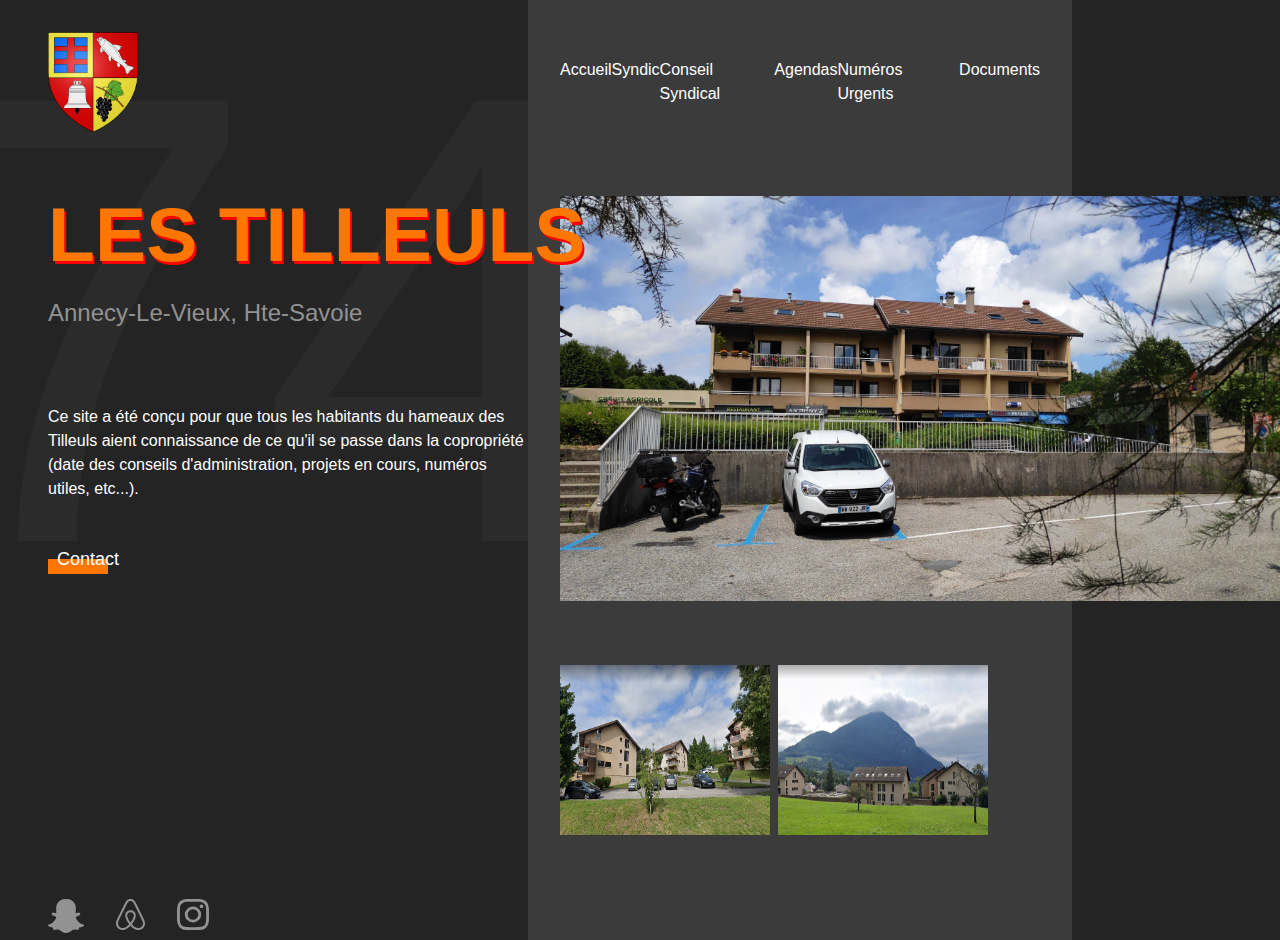
==== index.html @ bd2a00e4 "First commit" ====
<!DOCTYPE html>
<html lang="en">

<head>
    <meta charset="UTF-8">
    <meta name="viewport" content="width=device-width, initial-scale=1.0">
    <title>Accueil</title>
    <link rel="stylesheet" href="css/styles.css">
</head>

<body>

    <div class="main-grid">
        <header>
            <img class="logo" src="img/Blason.png" width="90" height="100" alt="The Box">
            <nav class="nav">
                <a href="#" class="nav__link">Accueil</a>
                <a href="syndic.html" class="nav__link">Syndic</a>
                <a href="conseilsyndical.html" class="nav__link">Conseil Syndical</a>
                <a href="agendas.html" class="nav__link">Agendas</a>
                <a href="numurgents.html" class="nav__link">Numéros urgents</a>
                <a href="documents.html" class="nav__link">Documents</a>                                
            </nav>
        </header>

        <main>
            <h1 class="title">Les Tilleuls</h1>
            <p class="location">Annecy-Le-Vieux, Hte-Savoie</p>
            <img src="img/IMG_31.jpg" alt="" class="primary-image">
            <div class="secondary-images">
                <img src="img/petite1.png" width="210" height="170" alt="" class="secondary-image">
                <img src="img/petite2.png" width="210" height="170" alt="" class="secondary-image">
            </div>
            <p class="description">Ce site a été conçu pour que tous les habitants du hameaux des Tilleuls aient connaissance de ce qu'il se passe dans la copropriété (date des conseils d'administration, projets en cours, numéros utiles, etc...).</p>
            <button class="btn">Contact</button>
        </main>

        <footer>
            <div class="social-links">
                <a href="#" class="social-link" aria-label="snapchat">
                    <img src="img/snapchat-ghost.svg" alt="snapchat" class="social-img">
                </a>
                <a href="#" class="social-link" aria-label="airbnb">
                    <img src="img/airbnb.svg" alt="airbnb" class="social-img">
                </a>
                <a href="#" class="social-link" aria-label="instagram">
                    <img src="img/instagram.svg" alt="instagram" class="social-img">
                </a>
            </div>
        </footer>
    </div>

</body>

</html>
---- css/styles.css ----
*,
*::before,
*::after {
  box-sizing: border-box;
}

:root {
  --clr-icons: #929292;
  --clr-text: #fff;
  --clr-bg-dark: #242424;
  --clr-bg-light: #3b3b3b;
  --clr-accent: #ff7600;
}

body {
  margin: 1em;
  background-color: var(--clr-bg-dark);
  color: var(--clr-text);
  line-height: 1.5;
  font-family: sans-serif;
}

img {
  max-width: 100%;
}

.btn {
  cursor: pointer;
  display: inline-block;
  border: 0;
  background: transparent;
  color: var(--clr-text);
  font-size: 1.125rem;
  padding: 0.5em;
  position: relative;
  align-self: start;
  justify-self: start;
}

.btn::after {
  content: "";
  position: absolute;
  background: var(--clr-accent);
  height: 0.85em;
  width: 75%;
  left: 0;
  top: 50%;
  z-index: -1;
  transition: transform 175ms cubic-bezier(0.91, 0, 0.55, 1.64);
  transform-origin: bottom left;
}

.btn:hover::after,
.btn:focus::after {
  transform: scale(1.35, 1.85);
}

.title {
  color: var(--clr-accent);
  text-transform: uppercase;
  margin: 0;
  line-height: 1;
  font-size: clamp(1rem, 6vw, 7rem);
  text-shadow: 2px 3px red;
}

.location {
  color: var(--clr-icons);
  margin: 0;
  font-size: 1.5rem;
  margin-bottom: 1.5em;
}

header {
  display: flex;
  align-items: center;
  margin: 2em 0;
}

.nav {
  flex-grow: 1;
  display: flex;
  justify-content: space-around;
}

.nav__link {
  color: var(--clr-text);
  text-transform: capitalize;
  text-decoration: none;
}

.nav__link:hover,
.nav__link:focus {
  color: var(--clr-accent);
}

.secondary-images {
  display: flex;
  gap: 0.5em;
}

footer {
  margin-top: 2em;
}

.social-links {
  display: flex;
  gap: 2em;
}

.social-link:hover,
.social-link:focus {
  opacity: 0.5;
}

@media (min-width: 800px) {
  body {
    margin: 0;
  }

  .main-grid {
    display: grid;
    grid-template-columns:
      minmax(1em, 1fr)
      minmax(15rem, 35rem)
      minmax(15rem, 35rem)
      minmax(5rem, 10rem)
      minmax(1em, 1fr);
    gap: 2em;
    position: relative;
  }

  header {
    grid-column: 2 / 5;
    display: grid;
    grid-template-columns: subgrid;
  }

  .nav {
    grid-column: 2 / 5;
  }

  main {
    grid-column: 2 / -1;
    display: grid;
    grid-template-columns: subgrid;
    grid-auto-rows: min-content;
    grid-auto-flow: dense;
  }

  main::after {
    content: "";
    position: absolute;
    background-color: var(--clr-bg-light);
    top: 0;
    bottom: 0;
    left: -2em;
    right: -2em;
    grid-column: 3 / 5;
    z-index: -10;
  }

  .title {
    grid-column: 1 / 3;
    grid-row: 1;
  }

  .location,
  .description {
    grid-column: 1 / 2;
  }

  .description::after {
    content: "74";
    font-size: 50vw;
    position: absolute;
    opacity: 0.03;
    z-index: -100;
    line-height: 1;
    /*     grid-column: 1 / 3; */
    left: -0.15em;
    top: 0;
  }

  .primary-image {
    grid-column: 2 / -1;
    grid-row: 1 / span 4;
    z-index: -1;
    height: 100%;
    max-height: 500px;
    width: min(100%, 1000px);
    object-fit: cover;
  }

  .secondary-images {
    grid-column: 2 / 4;
    margin-top: 4em;
  }

  footer {
    grid-column: 2 / 3;
  }
}

@media (min-width: 1200px) {
  main::after {
    grid-column: 3 / 4;
  }

  .nav,
  .secondary-images {
    grid-column: 2 / 3;
  }
}
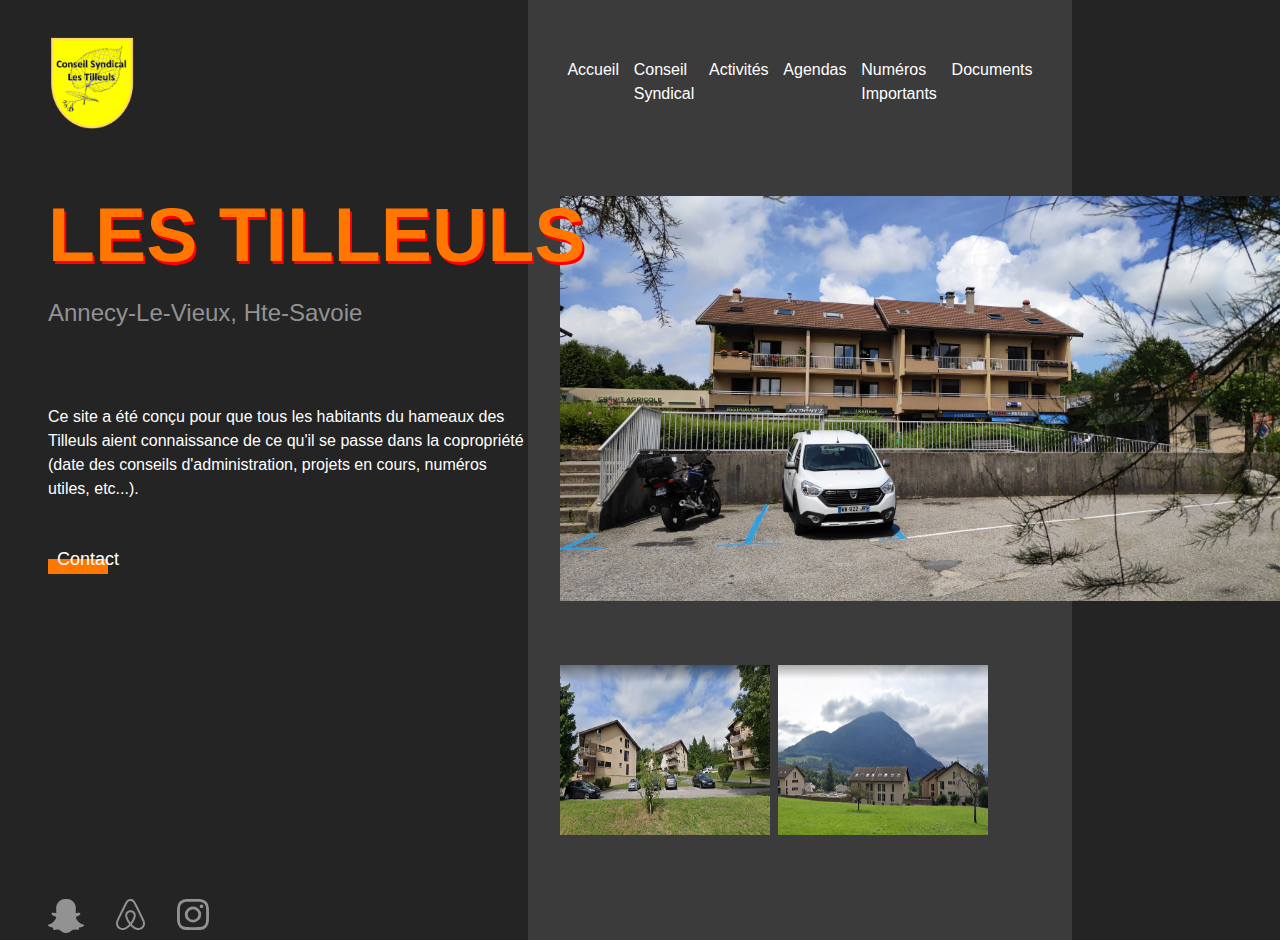
==== commit 939bdb7c: "website modified on September 3rd, 2020" ====
--- a/index.html
+++ b/index.html
@@ -15,10 +15,10 @@
             <img class="logo" src="img/Blason.png" width="90" height="100" alt="The Box">
             <nav class="nav">
                 <a href="#" class="nav__link">Accueil</a>
-                <a href="syndic.html" class="nav__link">Syndic</a>
-                <a href="conseilsyndical.html" class="nav__link">Conseil Syndical</a>
+                <a href="conseilsyndical.html" class="nav__link">Conseil<br>Syndical</a>
+                <a href="syndic.html" class="nav__link">Activités</a>
                 <a href="agendas.html" class="nav__link">Agendas</a>
-                <a href="numurgents.html" class="nav__link">Numéros urgents</a>
+                <a href="numurgents.html" class="nav__link">Numéros<br>importants</a>
                 <a href="documents.html" class="nav__link">Documents</a>                                
             </nav>
         </header>
--- a/css/styles.css
+++ b/css/styles.css
@@ -171,7 +171,7 @@
   }
 
   .description::after {
-    content: "74";
+    /*content: "74";*/
     font-size: 50vw;
     position: absolute;
     opacity: 0.03;
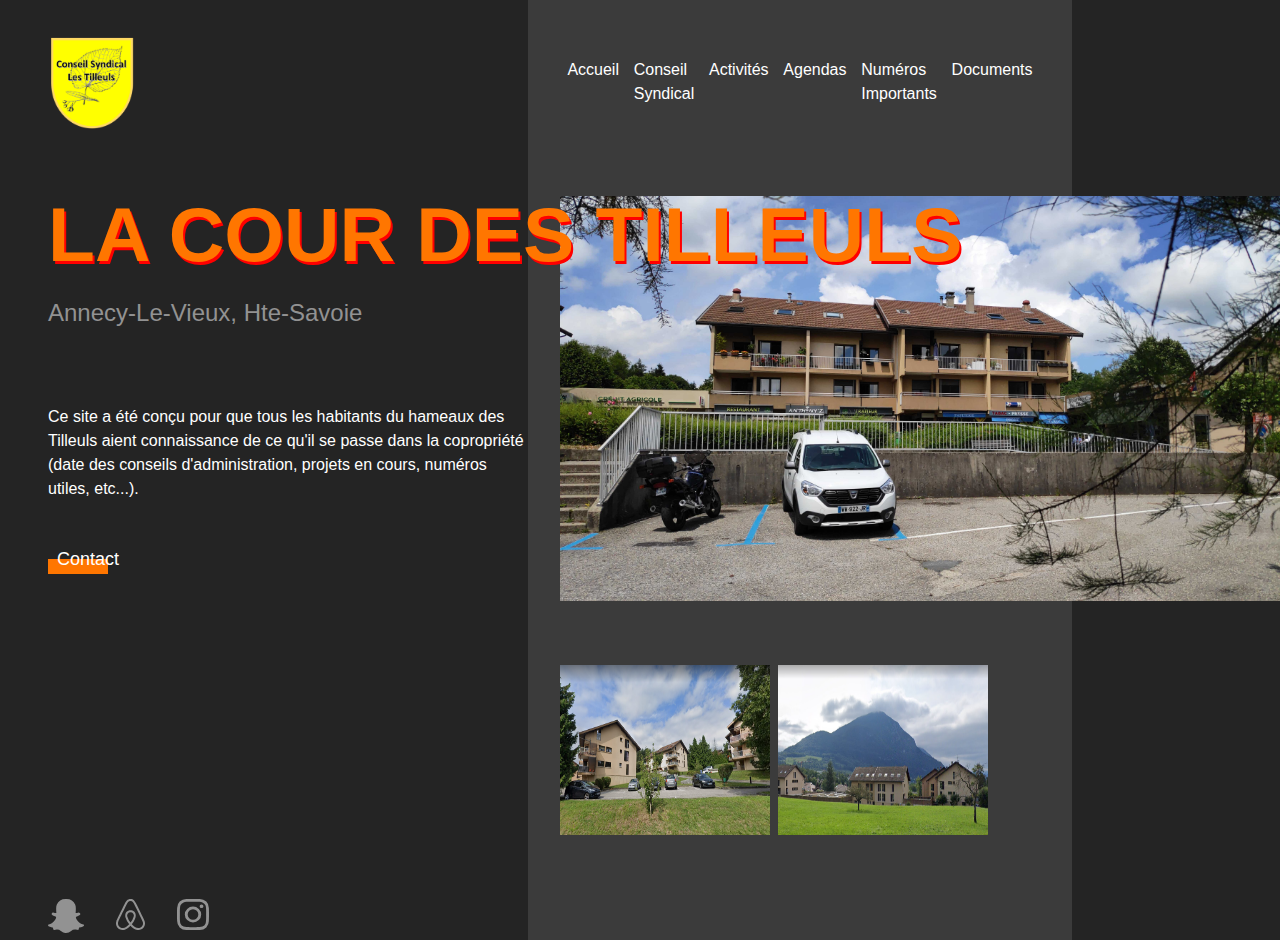
==== commit 6e49db6d: "Up-to-date" ====
--- a/index.html
+++ b/index.html
@@ -24,7 +24,7 @@
         </header>
 
         <main>
-            <h1 class="title">Les Tilleuls</h1>
+            <h1 class="title">La cour des tilleuls</h1>
             <p class="location">Annecy-Le-Vieux, Hte-Savoie</p>
             <img src="img/IMG_31.jpg" alt="" class="primary-image">
             <div class="secondary-images">
